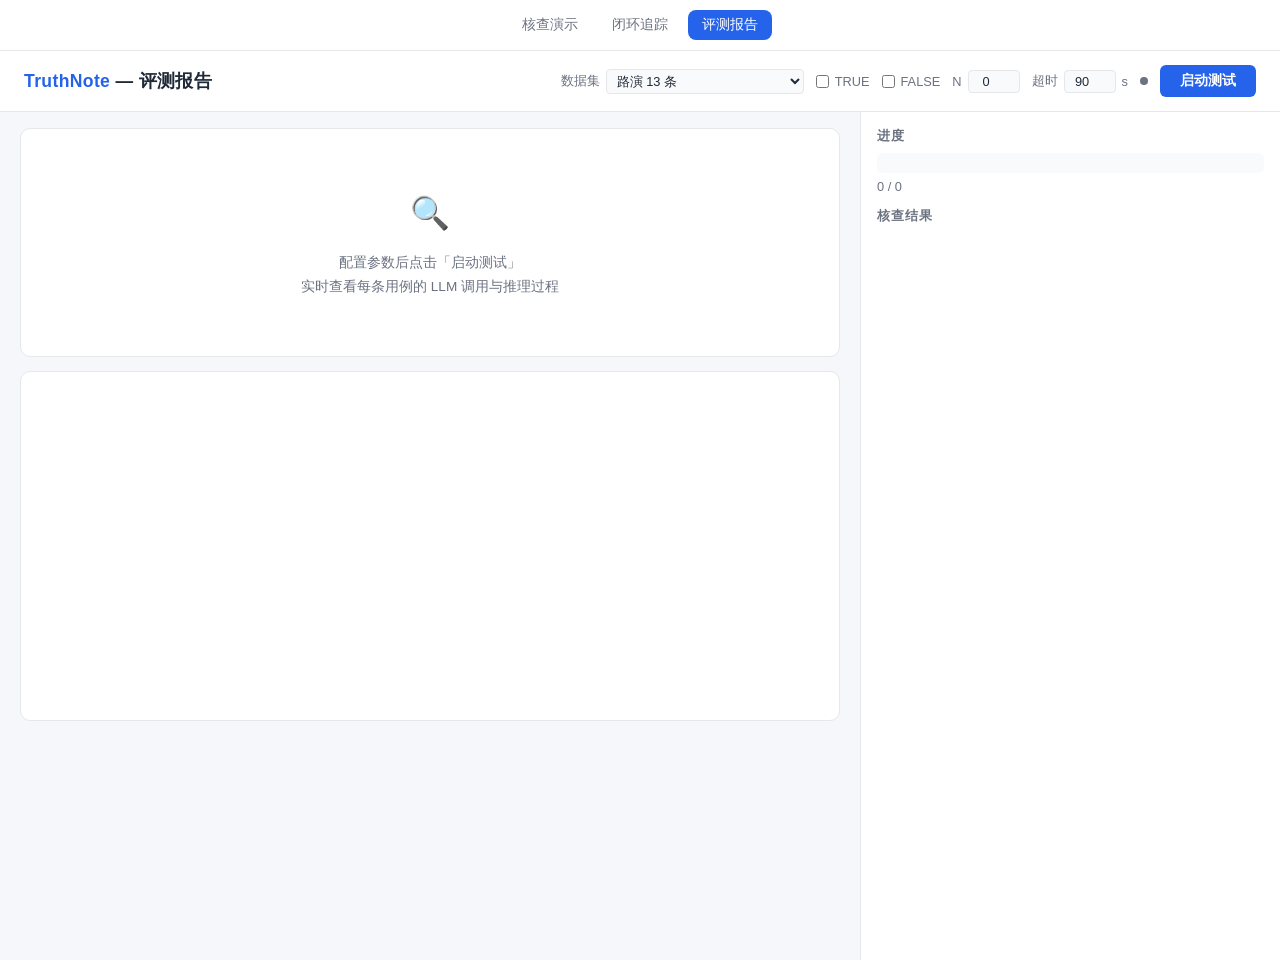
==== templates/benchmark.html @ 717dd7d2 "TruthNote · 文科松赛道三「信息真相猎人」— 多 Agent 事实核查浏览器插件 公开版：移除内部路演/策略/PM 文档与演示罐头脚本，插件改为真后端构建，重写 README（含 logo/" ====
<!DOCTYPE html>
<html lang="zh-CN">
<head>
    <meta charset="UTF-8">
    <meta name="viewport" content="width=device-width, initial-scale=1.0">
    <title>TruthNote — 评测报告</title>
    <style>
        :root {
            --bg: #f5f7fa;
            --surface: #ffffff;
            --surface2: #f9fafb;
            --border: #e5e7eb;
            --text: #1f2937;
            --text2: #6b7280;
            --accent: #2563eb;
            --accent-dim: #1d4ed8;
            --green: #16a34a;
            --green-dim: #dcfce7;
            --red: #dc2626;
            --red-dim: #fee2e2;
            --yellow: #d97706;
            --yellow-dim: #fef3c7;
            --blue: #2563eb;
            --blue-dim: #dbeafe;
            --mono: "Cascadia Code", "Fira Code", "JetBrains Mono", "Consolas", monospace;
            --sans: -apple-system, "PingFang SC", "Microsoft YaHei", "Noto Sans SC", sans-serif;
            --radius: 10px;
        }
        * { box-sizing: border-box; margin: 0; padding: 0; }
        body {
            font-family: var(--sans);
            background: var(--bg);
            color: var(--text);
            min-height: 100vh;
            overflow-x: hidden;
        }

        /* ── 顶栏 ────────────────────────────────────────── */
        .top-nav { display: flex; align-items: center; justify-content: center; gap: 6px; padding: 10px 16px; background: var(--surface); border-bottom: 1px solid var(--border); font-size: 0.85rem; }
        .top-nav a { padding: 6px 14px; border-radius: 8px; text-decoration: none; color: var(--text2); font-weight: 500; transition: all 0.2s; }
        .top-nav a:hover { background: var(--surface2); color: var(--text); }
        .top-nav a.active { background: var(--accent); color: #fff; }
        .topbar {
            display: flex;
            align-items: center;
            justify-content: space-between;
            padding: 14px 24px;
            background: var(--surface);
            border-bottom: 1px solid var(--border);
            position: sticky;
            top: 0;
            z-index: 100;
        }
        .topbar h1 {
            font-size: 1.1rem;
            font-weight: 600;
            letter-spacing: 0.02em;
        }
        .topbar h1 span { color: var(--accent); }
        .topbar-controls {
            display: flex;
            align-items: center;
            gap: 12px;
        }
        .config-group {
            display: flex;
            align-items: center;
            gap: 6px;
            font-size: 0.8rem;
            color: var(--text2);
        }
        .config-group label { cursor: pointer; user-select: none; }
        .config-group input[type="checkbox"] {
            accent-color: var(--accent);
            cursor: pointer;
        }
        .config-group input[type="number"] {
            width: 52px;
            padding: 3px 6px;
            background: var(--surface2);
            border: 1px solid var(--border);
            border-radius: 4px;
            color: var(--text);
            font-size: 0.8rem;
            text-align: center;
        }
        .btn-start {
            padding: 7px 20px;
            background: var(--accent);
            color: #fff;
            border: none;
            border-radius: 6px;
            font-size: 0.85rem;
            font-weight: 600;
            cursor: pointer;
            transition: background 0.15s;
        }
        .btn-start:hover { background: var(--accent-dim); }
        .btn-start:disabled {
            opacity: 0.5;
            cursor: not-allowed;
        }
        .status-dot {
            width: 8px; height: 8px;
            border-radius: 50%;
            background: var(--text2);
            display: inline-block;
        }
        .status-dot.running {
            background: var(--green);
            animation: pulse 1.2s infinite;
        }
        @keyframes pulse {
            0%, 100% { opacity: 1; }
            50% { opacity: 0.4; }
        }

        /* ── 主布局 ───────────────────────────────────────── */
        .main {
            display: grid;
            grid-template-columns: 1fr 420px;
            gap: 0;
            height: calc(100vh - 52px);
        }
        @media (max-width: 960px) {
            .main { grid-template-columns: 1fr; }
            .right-panel { max-height: 50vh; }
        }

        /* ── 左面板 ───────────────────────────────────────── */
        .left-panel {
            padding: 16px 20px;
            overflow-y: auto;
            display: flex;
            flex-direction: column;
            gap: 14px;
        }

        .case-card {
            background: var(--surface);
            border: 1px solid var(--border);
            border-radius: var(--radius);
            padding: 16px;
        }
        .case-card-header {
            display: flex;
            align-items: center;
            justify-content: space-between;
            margin-bottom: 10px;
        }
        .case-num {
            font-size: 0.8rem;
            color: var(--accent);
            font-weight: 600;
        }
        .case-type-badge {
            font-size: 0.7rem;
            padding: 2px 8px;
            border-radius: 20px;
            font-weight: 600;
        }
        .badge-true { background: var(--green-dim); color: var(--green); }
        .badge-false { background: var(--red-dim); color: var(--red); }
        .case-text {
            font-size: 0.92rem;
            line-height: 1.5;
            color: var(--text);
            margin-bottom: 10px;
        }

        .pipeline-steps {
            display: flex;
            flex-wrap: wrap;
            gap: 6px;
            margin-bottom: 10px;
        }
        .step-chip {
            font-size: 0.7rem;
            padding: 3px 8px;
            border-radius: 4px;
            background: var(--surface2);
            color: var(--text2);
            border: 1px solid var(--border);
            transition: all 0.2s;
        }
        .step-chip.active {
            background: var(--blue-dim);
            color: var(--blue);
            border-color: var(--blue);
        }
        .step-chip.done {
            background: var(--green-dim);
            color: var(--green);
            border-color: transparent;
        }

        /* ── LLM 输出流 ──────────────────────────────────── */
        .stream-box {
            background: var(--surface);
            border: 1px solid var(--border);
            border-radius: var(--radius);
            padding: 12px;
            min-height: 200px;
            max-height: 350px;
            overflow-y: auto;
            flex: 1;
        }
        .stream-content {
            font-family: var(--mono);
            font-size: 0.78rem;
            line-height: 1.6;
            color: var(--text);
            white-space: pre-wrap;
            word-break: break-all;
        }
        .stream-cursor {
            display: inline-block;
            width: 7px;
            height: 14px;
            background: var(--accent);
            animation: blink 0.8s step-end infinite;
            vertical-align: text-bottom;
        }
        @keyframes blink {
            50% { opacity: 0; }
        }

        /* ── 右面板 ───────────────────────────────────────── */
        .right-panel {
            background: var(--surface);
            border-left: 1px solid var(--border);
            padding: 16px;
            overflow-y: auto;
            display: flex;
            flex-direction: column;
            gap: 14px;
        }

        .progress-section h3,
        .results-section h3,
        .summary-section h3 {
            font-size: 0.8rem;
            text-transform: uppercase;
            letter-spacing: 0.08em;
            color: var(--text2);
            margin-bottom: 8px;
        }

        /* 进度条 */
        .progress-bar-wrap {
            background: var(--surface2);
            border-radius: 6px;
            height: 20px;
            overflow: hidden;
            margin-bottom: 6px;
        }
        .progress-bar-fill {
            height: 100%;
            background: linear-gradient(90deg, var(--accent), var(--blue));
            border-radius: 6px;
            transition: width 0.4s ease;
            width: 0%;
        }
        .progress-info {
            font-size: 0.8rem;
            color: var(--text2);
            display: flex;
            justify-content: space-between;
        }

        /* 结果表 */
        .results-table {
            width: 100%;
            font-size: 0.75rem;
            border-collapse: collapse;
        }
        .results-table th {
            text-align: left;
            padding: 6px 4px;
            color: var(--text2);
            border-bottom: 1px solid var(--border);
            font-weight: 500;
            position: sticky;
            top: 0;
            background: var(--surface);
        }
        .results-table td {
            padding: 6px 4px;
            border-bottom: 1px solid var(--border);
            color: var(--text);
            vertical-align: top;
        }
        .results-table tr:hover td {
            background: var(--surface2);
        }
        .results-table .text-col {
            max-width: 180px;
            overflow: hidden;
            text-overflow: ellipsis;
            white-space: nowrap;
        }
        .tier-ok, .tier-caught { color: var(--green); }
        .tier-problematic, .tier-missed { color: var(--red); }
        .tier-uncertain { color: var(--yellow); }
        .tier-timeout, .tier-error { color: var(--text2); }

        /* 汇总 */
        .summary-grid {
            display: grid;
            grid-template-columns: 1fr 1fr;
            gap: 8px;
        }
        .stat-card {
            background: var(--surface2);
            border-radius: 8px;
            padding: 10px 12px;
            text-align: center;
        }
        .stat-card .value {
            font-size: 1.4rem;
            font-weight: 700;
            line-height: 1.2;
        }
        .stat-card .label {
            font-size: 0.7rem;
            color: var(--text2);
            margin-top: 2px;
        }
        .stat-green .value { color: var(--green); }
        .stat-red .value { color: var(--red); }
        .stat-yellow .value { color: var(--yellow); }
        .stat-blue .value { color: var(--blue); }

        /* 空状态 */
        .empty-state {
            color: var(--text2);
            text-align: center;
            padding: 40px 20px;
            font-size: 0.85rem;
            line-height: 1.8;
        }
        .empty-state .icon { font-size: 2rem; margin-bottom: 8px; }

        /* 结果区滚动容器 */
        .results-scroll {
            max-height: calc(100vh - 260px);
            overflow-y: auto;
        }

        /* ── 评委结果卡片 ─────────────────────────────────── */
        .case-result-card {
            background: var(--surface2);
            border: 1px solid var(--border);
            border-radius: 8px;
            margin-bottom: 8px;
            overflow: hidden;
            transition: border-color 0.2s;
        }
        .case-result-card:hover { border-color: var(--accent); }
        .case-result-card.tier-ok, .case-result-card.tier-caught { border-left: 3px solid var(--green); }
        .case-result-card.tier-problematic, .case-result-card.tier-missed { border-left: 3px solid var(--red); }
        .case-result-card.tier-uncertain { border-left: 3px solid var(--yellow); }
        .case-result-card.tier-timeout, .case-result-card.tier-error { border-left: 3px solid var(--text2); }

        .card-header {
            display: flex; align-items: center; gap: 8px;
            padding: 10px 12px; cursor: pointer; user-select: none;
        }
        .card-header:hover { background: #f9fafb; }
        .card-num { font-size: 0.75rem; color: var(--accent); font-weight: 700; min-width: 28px; }
        .card-tier-icon { font-size: 0.9rem; min-width: 20px; text-align: center; }
        .card-text-preview { flex: 1; font-size: 0.8rem; color: var(--text); overflow: hidden; text-overflow: ellipsis; white-space: nowrap; }
        .card-badges { display: flex; gap: 4px; align-items: center; flex-shrink: 0; }
        .card-badge {
            font-size: 0.65rem; padding: 2px 7px; border-radius: 4px; font-weight: 600;
        }
        .cb-expected { background: var(--surface); color: var(--text2); border: 1px solid var(--border); }
        .cb-actual-ok { background: var(--green-dim); color: var(--green); }
        .cb-actual-bad { background: var(--red-dim); color: var(--red); }
        .cb-actual-unc { background: var(--yellow-dim); color: var(--yellow); }
        .card-time { font-size: 0.7rem; color: var(--text2); min-width: 40px; text-align: right; }
        .card-expand-icon { font-size: 0.7rem; color: var(--text2); transition: transform 0.2s; }
        .case-result-card.expanded .card-expand-icon { transform: rotate(90deg); }

        /* 展开区 */
        .card-detail { display: none; padding: 0 12px 12px; }
        .case-result-card.expanded .card-detail { display: block; }

        .detail-section { margin-top: 10px; }
        .detail-section-title {
            font-size: 0.7rem; text-transform: uppercase; letter-spacing: 0.06em;
            color: var(--accent); font-weight: 600; margin-bottom: 6px;
            padding-bottom: 4px; border-bottom: 1px solid var(--border);
        }

        /* 声明卡 */
        .claim-row {
            display: flex; align-items: flex-start; gap: 8px;
            padding: 6px 0; border-bottom: 1px solid var(--border);
        }
        .claim-row:last-child { border-bottom: none; }
        .claim-verdict-chip {
            font-size: 0.65rem; padding: 2px 6px; border-radius: 4px;
            font-weight: 600; white-space: nowrap; flex-shrink: 0; margin-top: 2px;
        }
        .cv-false, .cv-mostly-false { background: var(--red-dim); color: var(--red); }
        .cv-misleading, .cv-partly-true { background: var(--yellow-dim); color: var(--yellow); }
        .cv-true { background: var(--green-dim); color: var(--green); }
        .cv-unverifiable { background: var(--surface); color: var(--text2); }
        .claim-body { flex: 1; min-width: 0; }
        .claim-text-line { font-size: 0.8rem; color: var(--text); line-height: 1.4; }
        .claim-conf { font-size: 0.7rem; color: var(--text2); margin-top: 2px; }
        .claim-reasoning { font-size: 0.75rem; color: var(--text2); margin-top: 4px; line-height: 1.4; }

        /* 证据项 */
        .evidence-item {
            padding: 6px 8px; margin: 4px 0; border-radius: 6px;
            border-left: 3px solid var(--border); background: #f3f4f6;
            font-size: 0.75rem;
        }
        .evidence-item.ev-debunk { border-left-color: var(--red); }
        .evidence-item.ev-support { border-left-color: var(--green); }
        .ev-header { display: flex; align-items: center; gap: 6px; flex-wrap: wrap; }
        .ev-source-name { font-weight: 600; color: var(--text); }
        .ev-type-tag {
            font-size: 0.6rem; padding: 1px 5px; border-radius: 3px;
            background: var(--surface); color: var(--text2);
        }
        .ev-type-gov { background: var(--blue-dim); color: var(--blue); }
        .ev-type-fc { background: #fce7f3; color: #9d174d; }
        .ev-type-media { background: #e0e7ff; color: #4338ca; }
        .ev-authority { font-size: 0.6rem; color: var(--text2); }
        .ev-stance { font-size: 0.65rem; font-weight: 600; margin-left: auto; }
        .ev-stance-against { color: var(--red); }
        .ev-stance-support { color: var(--green); }
        .ev-title { color: var(--text); margin-top: 3px; }
        .ev-snippet { color: var(--text2); margin-top: 2px; line-height: 1.3; }
        .ev-url { color: var(--accent); text-decoration: none; font-size: 0.65rem; margin-top: 2px; display: inline-block; }
        .ev-url:hover { text-decoration: underline; }

        /* 执行链 */
        .trace-row {
            display: flex; align-items: center; gap: 8px;
            padding: 3px 0; font-size: 0.72rem;
        }
        .trace-agent { color: var(--accent); font-weight: 600; min-width: 100px; }
        .trace-action { color: var(--text2); flex: 1; }
        .trace-dur { color: var(--text2); font-family: var(--mono); font-size: 0.68rem; }

        /* 摘要 */
        .detail-summary { font-size: 0.8rem; color: var(--text); line-height: 1.5; padding: 8px; background: #f3f4f6; border-radius: 6px; }
        .detail-reply { font-size: 0.78rem; color: #166534; line-height: 1.5; padding: 8px; background: #f0fdf4; border-radius: 6px; border-left: 3px solid var(--green); margin-top: 6px; }

        /* JSON 折叠 */
        .json-toggle { font-size: 0.7rem; color: var(--accent); cursor: pointer; margin-top: 6px; }
        .json-toggle:hover { text-decoration: underline; }
        .json-raw { display: none; margin-top: 4px; background: var(--surface2); padding: 8px; border-radius: 6px; font-family: var(--mono); font-size: 0.68rem; color: var(--text); max-height: 300px; overflow: auto; white-space: pre-wrap; word-break: break-all; }
    </style>
</head>
<body>
    <nav class="top-nav">
        <a href="/">核查演示</a>
        <a href="/dashboard">闭环追踪</a>
        <a href="/benchmark" class="active">评测报告</a>
    </nav>
    <!-- ── 顶栏 ──────────────────────────────────────────── -->
    <div class="topbar">
        <h1><span>TruthNote</span> — 评测报告</h1>
        <div class="topbar-controls">
            <div class="config-group">
                <label>数据集</label>
                <select id="cfg-dataset" style="padding:3px 6px;background:var(--surface2);border:1px solid var(--border);border-radius:4px;color:var(--text);font-size:0.8rem;">
                    <option value="demo">路演 13 条</option>
                    <option value="default">默认（TRUE+FALSE 全量）</option>
                </select>
            </div>
            <div class="config-group">
                <input type="checkbox" id="cfg-true" />
                <label for="cfg-true">TRUE</label>
            </div>
            <div class="config-group">
                <input type="checkbox" id="cfg-false" />
                <label for="cfg-false">FALSE</label>
            </div>
            <div class="config-group">
                <label>N</label>
                <input type="number" id="cfg-sample" value="0" min="0" step="1" title="限制条数，0=全部" />
            </div>
            <div class="config-group">
                <label>超时</label>
                <input type="number" id="cfg-timeout" value="90" min="10" step="10" />
                <span>s</span>
            </div>
            <span class="status-dot" id="status-dot"></span>
            <button class="btn-start" id="btn-start" onclick="startBenchmark()">
                启动测试
            </button>
        </div>
    </div>

    <!-- ── 主体 ──────────────────────────────────────────── -->
    <div class="main">
        <!-- 左面板 -->
        <div class="left-panel" id="left-panel">
            <div class="case-card" id="current-case">
                <div class="empty-state" id="case-empty">
                    <div class="icon">&#x1F50D;</div>
                    配置参数后点击「启动测试」<br/>
                    实时查看每条用例的 LLM 调用与推理过程
                </div>
                <div id="case-active" style="display:none;">
                    <div class="case-card-header">
                        <span class="case-num" id="case-label">#1 / 16</span>
                        <span class="case-type-badge badge-true" id="case-badge">TRUE</span>
                    </div>
                    <div class="case-text" id="case-text"></div>
                    <div class="pipeline-steps" id="pipeline-steps"></div>
                </div>
            </div>
            <div class="stream-box">
                <div class="stream-content" id="stream-content"></div>
            </div>
        </div>

        <!-- 右面板 -->
        <div class="right-panel">
            <!-- 进度 -->
            <div class="progress-section">
                <h3>进度</h3>
                <div class="progress-bar-wrap">
                    <div class="progress-bar-fill" id="progress-fill"></div>
                </div>
                <div class="progress-info">
                    <span id="progress-text">0 / 0</span>
                    <span id="progress-eta"></span>
                </div>
            </div>

            <!-- 结果列表（评委卡片） -->
            <div class="results-section" style="flex:1;min-height:0;">
                <h3>核查结果</h3>
                <div class="results-scroll" id="results-body"></div>
            </div>

            <!-- 汇总 -->
            <div class="summary-section" id="summary-section" style="display:none;">
                <h3>汇总</h3>
                <div class="summary-grid" id="summary-grid"></div>
            </div>
        </div>
    </div>

    <script>
    // ── 状态 ────────────────────────────────────────────────
    let running = false;
    let eventSource = null;
    let currentTotal = 0;
    let doneCases = 0;
    let caseStartTime = 0;
    let totalStartTime = 0;

    // 典型 pipeline 步骤
    const STEPS = [
        "ScenarioRouter", "ClaimExtractor", "CheckWorthy",
        "CommonsenseChecker", "AtomicFact", "QueryPlanner",
        "EvidenceRanker", "StructuredFC-1", "StructuredFC-2",
        "Skeptic", "ResponseComposer"
    ];
    let currentStepIdx = -1;
    let doneSteps = new Set();

    // ── 启动 ────────────────────────────────────────────────
    async function startBenchmark() {
        if (running) return;

        const dataset = document.getElementById("cfg-dataset").value;
        const trueOnly = document.getElementById("cfg-true").checked;
        const falseOnly = document.getElementById("cfg-false").checked;
        const sample = parseInt(document.getElementById("cfg-sample").value) || 0;
        const timeout = parseInt(document.getElementById("cfg-timeout").value) || 90;

        const params = new URLSearchParams();
        params.set("dataset", dataset);
        if (trueOnly) params.set("true_only", "true");
        if (falseOnly) params.set("false_only", "true");
        if (sample > 0) params.set("sample", sample);
        params.set("timeout", timeout);

        try {
            const res = await fetch("/api/benchmark/start?" + params.toString(), { method: "POST" });
            const data = await res.json();
            if (!data.ok) {
                alert(data.error || "启动失败");
                return;
            }
        } catch (e) {
            alert("请求失败: " + e.message);
            return;
        }

        running = true;
        doneCases = 0;
        totalStartTime = Date.now();
        document.getElementById("btn-start").disabled = true;
        document.getElementById("status-dot").classList.add("running");
        document.getElementById("results-body").innerHTML = "";
        document.getElementById("summary-section").style.display = "none";
        document.getElementById("stream-content").textContent = "";

        connectSSE();
    }

    // ── SSE 连接 ────────────────────────────────────────────
    function connectSSE() {
        if (eventSource) eventSource.close();
        eventSource = new EventSource("/api/benchmark/events");

        eventSource.addEventListener("benchmark_start", (e) => {
            const d = JSON.parse(e.data);
            currentTotal = d.total;
            updateProgress(0, currentTotal);
        });

        let activeCaseNum = 0;

        eventSource.addEventListener("case_start", (e) => {
            const d = JSON.parse(e.data);
            activeCaseNum = d.num;
            caseStartTime = Date.now();
            currentStepIdx = -1;
            doneSteps.clear();
            showCurrentCase(d);
            document.getElementById("stream-content").textContent = "";
        });

        eventSource.addEventListener("llm_start", (e) => {
            const d = JSON.parse(e.data);
            if (d.case_num && d.case_num !== activeCaseNum) return;
            activateStep(d.agent);
        });

        eventSource.addEventListener("llm_token", (e) => {
            const d = JSON.parse(e.data);
            if (d.case_num && d.case_num !== activeCaseNum) return;
            appendToken(d.text);
        });

        eventSource.addEventListener("llm_done", (e) => {
            const d = JSON.parse(e.data);
            if (d.case_num && d.case_num !== activeCaseNum) return;
            markStepDone(d.agent);
            const el = document.getElementById("stream-content");
            el.textContent += "\n";
        });

        eventSource.addEventListener("case_done", (e) => {
            const d = JSON.parse(e.data);
            doneCases++;
            addResultRow(d);
            updateProgress(doneCases, currentTotal);
        });

        eventSource.addEventListener("benchmark_done", (e) => {
            const d = JSON.parse(e.data);
            running = false;
            document.getElementById("btn-start").disabled = false;
            document.getElementById("status-dot").classList.remove("running");
            showSummary(d);
            eventSource.close();
            eventSource = null;
        });

        eventSource.onerror = () => {
            // 服务端关闭连接时会触发，正常场景
        };
    }

    // ── UI 更新函数 ─────────────────────────────────────────
    function showCurrentCase(d) {
        document.getElementById("case-empty").style.display = "none";
        document.getElementById("case-active").style.display = "block";
        document.getElementById("case-label").textContent = `#${d.num} / ${d.total}`;

        const badge = document.getElementById("case-badge");
        badge.textContent = d.type;
        badge.className = "case-type-badge " + (d.type === "TRUE" ? "badge-true" : "badge-false");

        document.getElementById("case-text").textContent = d.text;

        // 重建 pipeline 步骤
        const box = document.getElementById("pipeline-steps");
        box.innerHTML = "";
        STEPS.forEach(name => {
            const chip = document.createElement("span");
            chip.className = "step-chip";
            chip.id = "step-" + name;
            chip.textContent = name;
            box.appendChild(chip);
        });
    }

    function activateStep(agent) {
        // 把之前 active 的标记为 done
        STEPS.forEach(name => {
            const el = document.getElementById("step-" + name);
            if (!el) return;
            if (el.classList.contains("active")) {
                el.classList.remove("active");
                el.classList.add("done");
                doneSteps.add(name);
            }
        });

        // 尝试精确匹配
        let matched = STEPS.find(s => agent.includes(s));
        if (matched) {
            const el = document.getElementById("step-" + matched);
            if (el) el.classList.add("active");
        }
    }

    function markStepDone(agent) {
        let matched = STEPS.find(s => agent.includes(s));
        if (matched) {
            const el = document.getElementById("step-" + matched);
            if (el) {
                el.classList.remove("active");
                el.classList.add("done");
                doneSteps.add(matched);
            }
        }
    }

    function appendToken(text) {
        const el = document.getElementById("stream-content");
        el.textContent += text;
        // 自动滚到底
        const box = el.parentElement;
        box.scrollTop = box.scrollHeight;
    }

    function updateProgress(done, total) {
        const pct = total > 0 ? (done / total * 100) : 0;
        document.getElementById("progress-fill").style.width = pct + "%";
        document.getElementById("progress-text").textContent = `${done} / ${total}`;

        if (done > 0 && totalStartTime > 0) {
            const elapsedMs = Date.now() - totalStartTime;
            const perCase = elapsedMs / done;
            const remaining = (total - done) * perCase;
            const etaMin = Math.ceil(remaining / 60000);
            document.getElementById("progress-eta").textContent =
                `ETA ~${etaMin} min`;
        } else {
            document.getElementById("progress-eta").textContent = "";
        }
    }

    const VERDICT_CN = {'谣言':'谣言','大部分不实':'大部分不实','误导性信息':'误导性信息','部分属实':'部分属实','属实':'属实','无法核实':'无法核实'};
    const CV_CLS = {'谣言':'cv-false','大部分不实':'cv-mostly-false','误导性信息':'cv-misleading','部分属实':'cv-partly-true','属实':'cv-true','无法核实':'cv-unverifiable'};
    const SOURCE_TYPE_CN = {
        official_government:'政府官方', regulator:'监管机构', fact_check_org:'辟谣机构',
        hospital_medical:'医疗机构', academic:'学术机构', established_media:'权威媒体',
        encyclopedia:'百科', blog_forum:'论坛', social_media:'社交', unknown:'未知'
    };
    const SOURCE_TYPE_CLS = {
        official_government:'ev-type-gov', regulator:'ev-type-gov', fact_check_org:'ev-type-fc',
        established_media:'ev-type-media', academic:'ev-type-media'
    };

    // 存储所有结果便于展开/收起
    const allResults = {};

    function addResultRow(d) {
        const container = document.getElementById("results-body");
        allResults[d.num] = d;

        const tierIcon = {ok:'✓',caught:'✓',problematic:'✗',missed:'✗',uncertain:'~',timeout:'⏰',error:'⚠'}[d.tier]||'?';
        const actualCls = (d.tier==='ok'||d.tier==='caught') ? 'cb-actual-ok' : (d.tier==='uncertain'?'cb-actual-unc':'cb-actual-bad');

        const card = document.createElement("div");
        card.className = `case-result-card tier-${d.tier}`;
        card.id = `result-card-${d.num}`;

        card.innerHTML = `
            <div class="card-header" onclick="toggleCard(${d.num})">
                <span class="card-num">#${d.num}</span>
                <span class="card-tier-icon">${tierIcon}</span>
                <span class="card-text-preview" title="${escHtml(d.full_text||d.text)}">${escHtml(d.full_text||d.text)}</span>
                <div class="card-badges">
                    <span class="card-badge cb-expected">期望 ${escHtml(d.expected||d.type)}</span>
                    <span class="card-badge ${actualCls}">${escHtml(d.verdict)}</span>
                </div>
                <span class="card-time">${d.elapsed}s</span>
                <span class="card-expand-icon">▸</span>
            </div>
            <div class="card-detail" id="detail-${d.num}"></div>
        `;
        container.appendChild(card);

        // 如果有完整数据，预渲染
        if (d.detail) renderDetail(d.num, d.detail);

        container.scrollTop = container.scrollHeight;
    }

    function toggleCard(num) {
        const card = document.getElementById(`result-card-${num}`);
        card.classList.toggle('expanded');
    }

    function renderDetail(num, detail) {
        const el = document.getElementById(`detail-${num}`);
        if (!detail) { el.innerHTML = '<div style="color:var(--text2);font-size:0.8rem;padding:8px">无详细数据（超时或错误）</div>'; return; }

        let html = '';

        // ── 摘要 + 回复 ──
        if (detail.summary) {
            html += `<div class="detail-section">
                <div class="detail-section-title">核查结论</div>
                <div class="detail-summary">${escHtml(detail.summary)}</div>
            </div>`;
        }
        if (detail.friendly_reply) {
            html += `<div class="detail-section">
                <div class="detail-section-title">发给爸妈版</div>
                <div class="detail-reply">${escHtml(detail.friendly_reply)}</div>
            </div>`;
        }

        // ── 声明逐条 ──
        const claims = detail.claims || [];
        if (claims.length > 0) {
            html += `<div class="detail-section"><div class="detail-section-title">声明拆解（${claims.length} 条）</div>`;
            claims.forEach((c, ci) => {
                const vCls = CV_CLS[c.verdict] || 'cv-unverifiable';
                html += `<div class="claim-row">
                    <span class="claim-verdict-chip ${vCls}">${escHtml(c.verdict)}</span>
                    <div class="claim-body">
                        <div class="claim-text-line">${escHtml(c.claim?.text || '')}</div>
                        <div class="claim-conf">置信度 ${(c.confidence*100).toFixed(0)}%</div>
                        ${c.reasoning ? `<div class="claim-reasoning">${escHtml(c.reasoning)}</div>` : ''}
                    </div>
                </div>`;

                // 证据链
                const evs = c.evidence_chain || [];
                if (evs.length > 0) {
                    evs.forEach(ev => {
                        const evCls = ev.supports_claim===false ? 'ev-debunk' : ev.supports_claim===true ? 'ev-support' : '';
                        const stCls = SOURCE_TYPE_CLS[ev.source_type] || '';
                        const stCn = SOURCE_TYPE_CN[ev.source_type] || '未知';
                        const stance = ev.supports_claim===false ? '反驳' : ev.supports_claim===true ? '支持' : '未定';
                        const stanceCls = ev.supports_claim===false ? 'ev-stance-against' : ev.supports_claim===true ? 'ev-stance-support' : '';

                        html += `<div class="evidence-item ${evCls}">
                            <div class="ev-header">
                                <span class="ev-source-name">${escHtml(ev.source)}</span>
                                <span class="ev-type-tag ${stCls}">${stCn}</span>
                                ${ev.authority_score ? `<span class="ev-authority">权威度 ${(ev.authority_score*100).toFixed(0)}%</span>` : ''}
                                <span class="ev-stance ${stanceCls}">${stance}</span>
                            </div>
                            ${ev.title ? `<div class="ev-title">${escHtml(ev.title)}</div>` : ''}
                            ${ev.snippet ? `<div class="ev-snippet">${escHtml(ev.snippet.substring(0, 200))}${ev.snippet.length>200?'...':''}</div>` : ''}
                            ${ev.url ? `<a class="ev-url" href="${escHtml(ev.url)}" target="_blank">查看来源 →</a>` : ''}
                        </div>`;
                    });
                }
            });
            html += '</div>';
        }

        // ── Agent 执行链 ──
        const trace = detail.trace;
        if (trace && trace.steps && trace.steps.length > 0) {
            html += `<div class="detail-section">
                <div class="detail-section-title">Agent 执行链（${trace.total_llm_calls || 0} 次 LLM · ${((trace.total_duration_ms||0)/1000).toFixed(1)}s）</div>`;
            trace.steps.forEach(s => {
                html += `<div class="trace-row">
                    <span class="trace-agent">${escHtml(s.agent)}</span>
                    <span class="trace-action">${escHtml(s.action)}</span>
                    <span class="trace-dur">${s.duration_ms}ms</span>
                </div>`;
            });
            html += '</div>';
        }

        // ── 决策诊断 ──
        const diags = trace?.diagnostics || [];
        if (diags.length > 0) {
            html += `<div class="detail-section"><div class="detail-section-title">决策诊断链</div>`;
            diags.forEach(diag => {
                if (diag.decisions && diag.decisions.length > 0) {
                    diag.decisions.forEach(dp => {
                        if (!dp.fired) return;
                        html += `<div class="trace-row">
                            <span class="trace-agent">${escHtml(dp.stage)}</span>
                            <span class="trace-action">${escHtml(dp.verdict_before||'—')} → ${escHtml(dp.verdict_after||'—')} ${dp.detail ? '| '+escHtml(dp.detail.substring(0,80)) : ''}</span>
                        </div>`;
                    });
                }
            });
            html += '</div>';
        }

        // ── 原始 JSON（可折叠）──
        html += `<div class="detail-section">
            <span class="json-toggle" onclick="toggleJson(${num})">查看原始 JSON ▸</span>
            <pre class="json-raw" id="json-${num}">${escHtml(JSON.stringify(detail, null, 2))}</pre>
        </div>`;

        el.innerHTML = html;
    }

    function toggleJson(num) {
        const el = document.getElementById(`json-${num}`);
        el.style.display = el.style.display === 'block' ? 'none' : 'block';
    }

    function showSummary(d) {
        const section = document.getElementById("summary-section");
        section.style.display = "block";
        const grid = document.getElementById("summary-grid");
        grid.innerHTML = "";

        const cards = [];

        if (d.true_total != null) {
            cards.push({ value: d.true_ok + "/" + d.true_total, label: "TRUE 通过", cls: "stat-green" });
            cards.push({ value: (d.false_positive_rate * 100).toFixed(1) + "%", label: "误伤率", cls: "stat-red" });
        }
        if (d.false_total != null) {
            cards.push({ value: d.false_caught + "/" + d.false_total, label: "FALSE 捕获", cls: "stat-green" });
            cards.push({ value: (d.recall * 100).toFixed(1) + "%", label: "召回率", cls: "stat-blue" });
        }
        cards.push({ value: d.avg_time + "s", label: "平均耗时", cls: "stat-yellow" });
        cards.push({ value: d.total, label: "总用例", cls: "" });

        cards.forEach(c => {
            const div = document.createElement("div");
            div.className = "stat-card " + c.cls;
            div.innerHTML = `<div class="value">${c.value}</div><div class="label">${c.label}</div>`;
            grid.appendChild(div);
        });
    }

    function escHtml(s) {
        const d = document.createElement("div");
        d.textContent = s;
        return d.innerHTML;
    }

    // ── 页面加载检查状态 ────────────────────────────────────
    (async function checkStatus() {
        try {
            const res = await fetch("/api/benchmark/status");
            const data = await res.json();
            if (data.running) {
                running = true;
                document.getElementById("btn-start").disabled = true;
                document.getElementById("status-dot").classList.add("running");
                totalStartTime = Date.now();
                connectSSE();
            }
        } catch(e) {}
    })();
    </script>
</body>
</html>
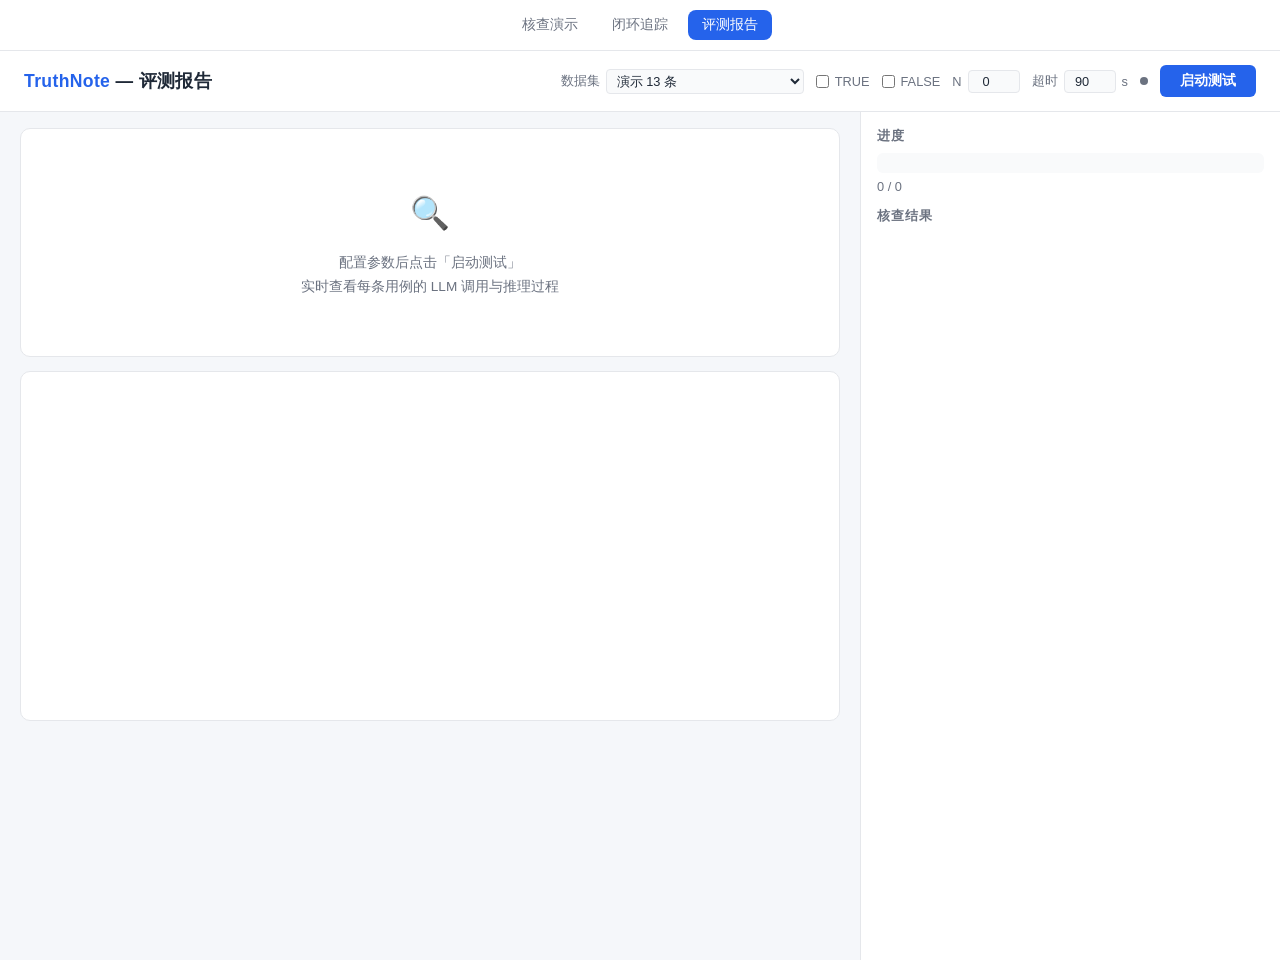
==== commit e1550a6f: "README: 新增编排逻辑（stage流水线图+INV工程契约+智能在架构里）+ 国产分层调度章节 + 在线体验（hd.aicuc.cn/tn/app 截图） Co-Authored-By: Cla" ====
--- a/templates/benchmark.html
+++ b/templates/benchmark.html
@@ -470,7 +470,7 @@
             <div class="config-group">
                 <label>数据集</label>
                 <select id="cfg-dataset" style="padding:3px 6px;background:var(--surface2);border:1px solid var(--border);border-radius:4px;color:var(--text);font-size:0.8rem;">
-                    <option value="demo">路演 13 条</option>
+                    <option value="demo">演示 13 条</option>
                     <option value="default">默认（TRUE+FALSE 全量）</option>
                 </select>
             </div>
